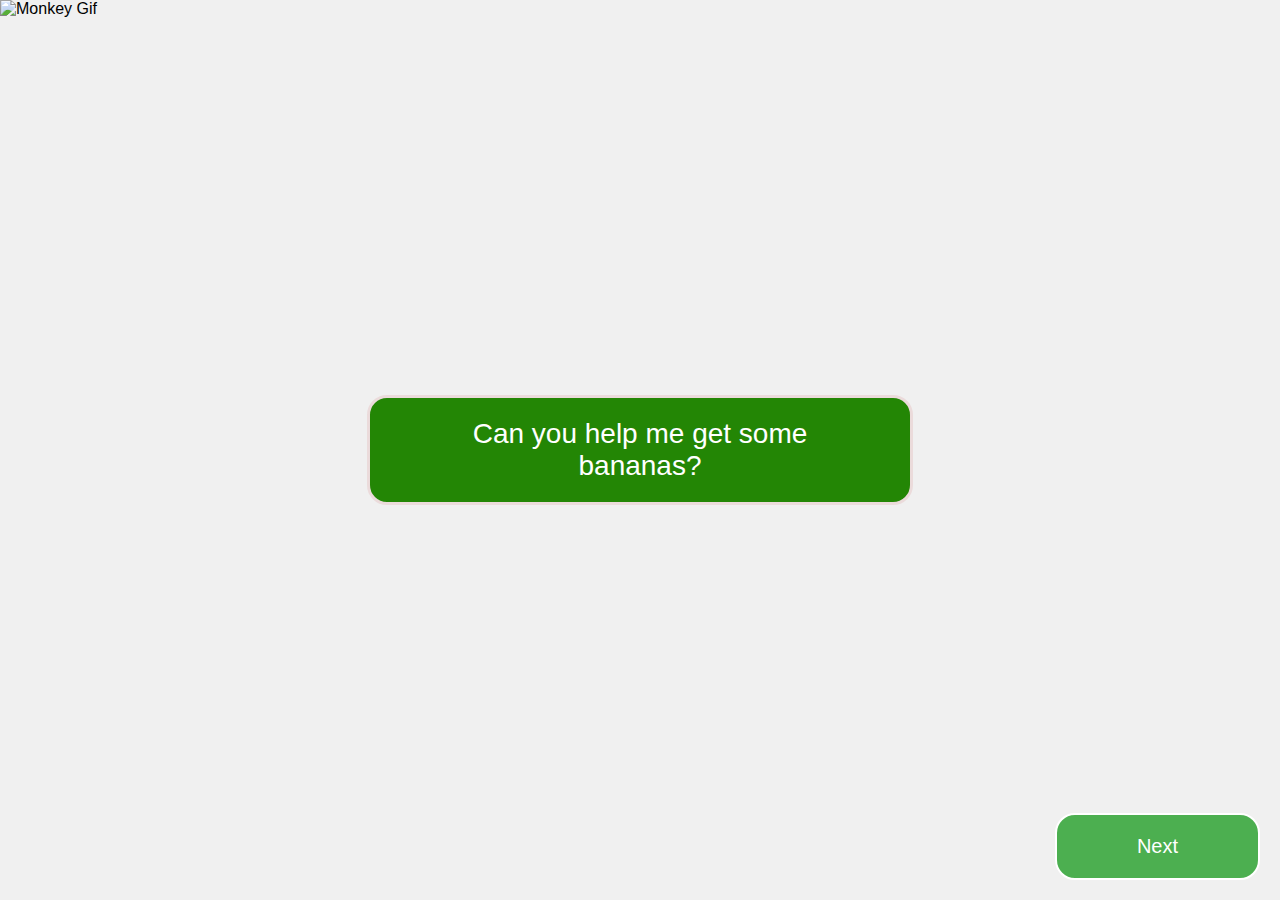
==== index.html @ a00d9434 "first commit" ====
<!DOCTYPE html>
<html lang="en">
<head>
    <meta charset="UTF-8">
    <meta name="viewport" content="width=device-width, initial-scale=1.0">
    <title>Monkey Game</title>
    <link rel="stylesheet" href="styles.css">
    
</head>
<body>
    <div class="container">
        <img src="https://media1.giphy.com/media/hRxXnkHRHBOky3ZOLr/giphy.gif?cid=6c09b952exwpkcknhn091tjdc7x6zgew6bnjmg4hpibvyz2r&ep=v1_gifs_search&rid=giphy.gif&ct=g" alt="Monkey Gif">
        <div class="speech-bubble">
            <p>Can you help me get some bananas?</p>
        </div>
        <a href="next_page.html"><button class="next-button">Next</button></a>
    </div>
</body>
</html>
---- styles.css ----
/* Styles for index.html */
body {
    display: flex;
    justify-content: center;
    align-items: center;
    height: 100vh;
    margin: 0;
    background-color: #f0f0f0;
    font-family: Arial, sans-serif;
    overflow: hidden;
}

.container {
    position: relative;
    width: 100%;
    height: 100%;
}

.container img {
    position: absolute;
    top: 0;
    left: 0;
    width: 100%;
    height: 100%;
    object-fit: cover;
    z-index: -1;
}

.speech-bubble {
    position: absolute;
    top: 50%;
    left: 50%;
    transform: translate(-50%, -50%);
    padding: 20px 70px;
    background: rgb(35, 134, 5);
    border: 3px solid #ebdbdb;
    border-radius: 20px;
    width: 400px;
    text-align: center;
    z-index: 1;
}

.speech-bubble p {
    margin: 0;
    font-size: 28px;
    color: white;
}

.next-button {
    position: absolute;
    bottom: 20px;
    right: 20px;
    padding: 20px 80px;
    border: 2px solid white;
    border-radius: 20px;
    background-color: #4CAF50;
    color: white;
    font-size: 32px;
    cursor: pointer;
    z-index: 1;
}

.next-button:hover {
    background-color: #45a049;
}

/* Styles for next_page.html */
.back-button {
    position: absolute;
    top: 20px;
    left: 20px;
    padding: 20px 40px;
    border: 2px solid white;
    border-radius: 20px;
    background-color: #4CAF50;
    color: white;
    font-size: 20px;
    text-decoration: none;text-align: center;
    cursor: pointer;
    z-index: 1;
}

.back-button:hover {
    background-color: #45a049;
}

.play-button {
    position: absolute;
    bottom: 20px;
    right: 20px;
    padding: 20px 80px;
    border: 3px solid white;
    border-radius: 20px;
    background-color: #4CAF50;
    color: white;
    font-size: 32px;
    cursor: pointer;
    z-index: 1;
}

.play-button:hover {
    background-color: #45a049;
}

.cards-container {
    display: flex;
    flex-direction: row;
    justify-content: center;
    align-items: center;
    gap: 20px;
    height: 100%;
}

.card {
    background-color: white;
    border: 2px solid #ddd;
    border-radius: 10px;padding: 20px 20px;
    width: 200px;
    text-align: center;
    display: grid;
    grid-template-rows: 1fr auto;
}

.card-image {
    width: 100%;
    height: auto;
}

.card-image img {
    width: 100%;
    height: auto;
    border-radius: 10px;
}

.card-text {
    font-size: 16px;
    margin-top: 10px;
}

/* Styles for main_page.html */
.back-button {
    position: absolute;
    top: 20px;
    left: 20px;
    padding: 10px 20px;
    border: 2px solid white;
    border-radius: 20px;
    background-color: #4CAF50;
    color: white;
    text-decoration: none;
}

.next-button {
    position: absolute;
    bottom: 20px;
    right: 20px;
    padding: 20px 80px;
    border: 2px solid white;
    border-radius: 20px;
    background-color: #4CAF50;
    color: white;
    font-size: 20px;
    text-decoration: none;
}

.cards-container {
    display: grid;
    grid-template-columns: repeat(6, 2fr);
    grid-template-rows: repeat(8, 100fr);
    column-gap: 20px;
    row-gap: 10px;
    margin-top: 80px;
}

.card {
    height: 150px;
    background-color: #fff;
    border: 8px solid #ddd;
}

.pink-card {
    background-color: pink;
}

.blue-card {
    background-color: rgb(118, 118, 222);
}

/* Card Flipping Styles */
.card {
    cursor: pointer;
    transition: transform 0.6s;
    transform-style: preserve-3d;
    position: relative;
}

.card.flipped {
    transform: rotateY(180deg);
}

.card .front, .card .back {
    position: absolute;
    width: 100%;
    height: 100%;
    display: flex;
    justify-content: center;
    align-items: center;
    border-radius: 10px;
    backface-visibility: hidden;
}

.card .back {
    transform: rotateY(180deg);
}

.end-button {
    position: absolute;
    bottom: 20px;
    right: 20px;
    padding: 20px 80px;
    border: 2px solid white;
    border-radius: 20px;
    background-color: #4CAF50;
    color: white;
    font-size: 20px;
    text-decoration: none;
}

/* Styles for end_page.html */
.win-message {
    position: absolute;
    top: 50%;
    left: 50%;
    transform: translate(-50%, -50%);
    text-align: center;
}

.win-message h1 {
    font-size: 48px;
    color: #4CAF50;
    margin-bottom: 20px;
}

.win-message img {
    width: 200px; 
    height: auto;
}
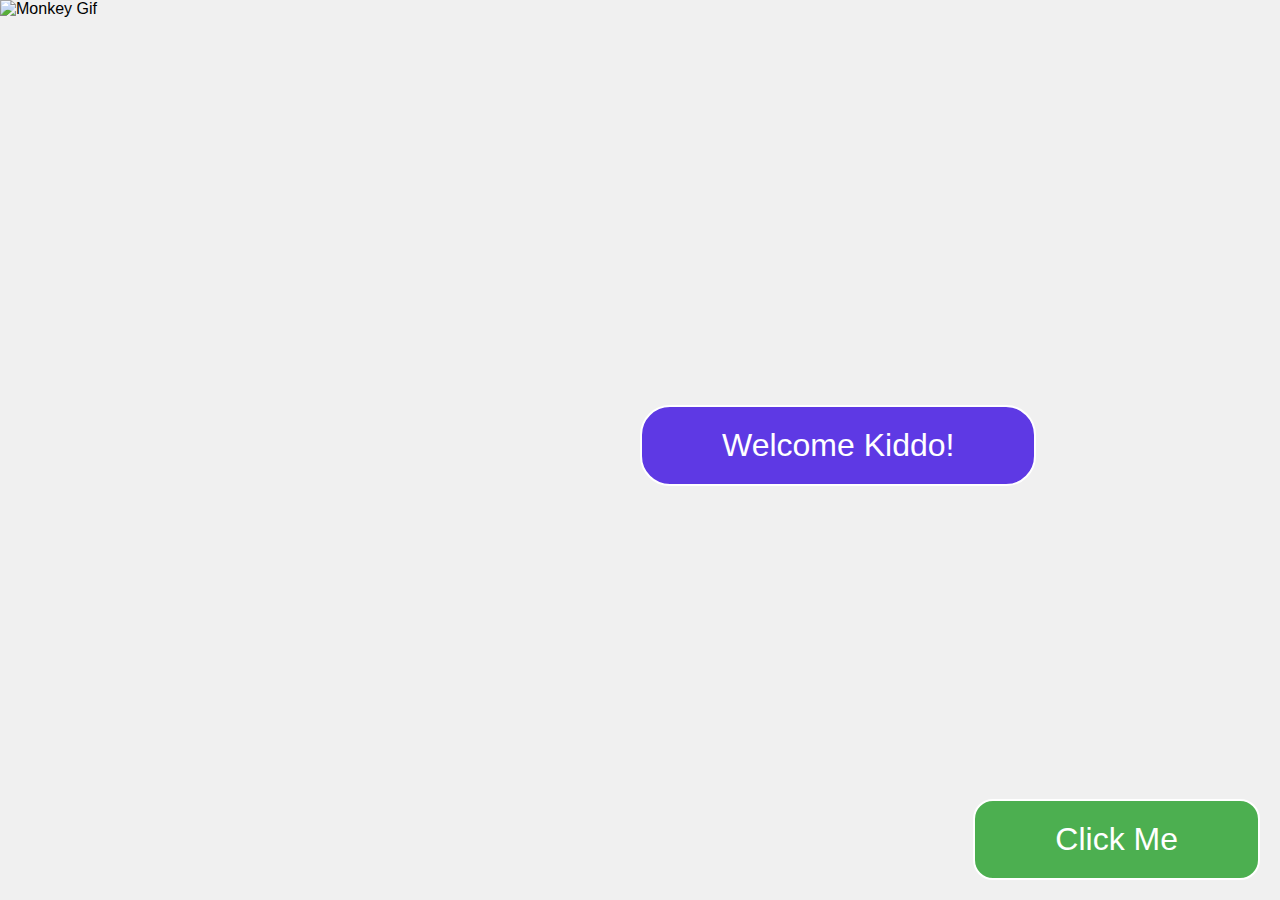
==== commit 058182f0: "chnages in the css" ====
--- a/index.html
+++ b/index.html
@@ -4,16 +4,15 @@
     <meta charset="UTF-8">
     <meta name="viewport" content="width=device-width, initial-scale=1.0">
     <title>Monkey Game</title>
-    <link rel="stylesheet" href="styles.css">
-    
+    <link rel="stylesheet" href="index.css">   
 </head>
+
 <body>
     <div class="container">
         <img src="https://media1.giphy.com/media/hRxXnkHRHBOky3ZOLr/giphy.gif?cid=6c09b952exwpkcknhn091tjdc7x6zgew6bnjmg4hpibvyz2r&ep=v1_gifs_search&rid=giphy.gif&ct=g" alt="Monkey Gif">
-        <div class="speech-bubble">
-            <p>Can you help me get some bananas?</p>
-        </div>
-        <a href="next_page.html"><button class="next-button">Next</button></a>
+        <a href="index2.html"><button class="speech-bubble">Welcome Kiddo!  
+        </button></a>
+        <a href="index2.html"><button class="next-button">Click Me</button></a>
     </div>
 </body>
 </html>
--- a/index.css
+++ b/index.css
@@ -0,0 +1,84 @@
+body {
+    display: flex;
+    justify-content: center;
+    align-items: center;
+    height: 100vh;
+    margin: 0;
+    background-color: #f0f0f0;
+    font-family: Arial, sans-serif;
+    overflow: hidden;
+}
+
+.container {
+    position: absolute;
+    width: 100%;
+    height: 100%;
+}
+
+.container img {
+    position: absolute;
+    top: 0;
+    left: 0;
+    width: 100%;
+    height: 100%;
+    object-fit: cover;
+    z-index: -1;
+}
+
+.speech-bubble {
+    position: absolute;
+    top: 45%;
+    left: 50%;
+    padding: 20px 80px;
+    border: 2px solid white;
+    border-radius: 30px;
+    background-color: #5e39e4;
+    color: white;
+    font-size: 32px;
+    cursor: pointer;
+    z-index: 1;
+}
+
+.speech-bubble p {
+    margin: 0;
+    font-size: 28px;
+    color: white;
+}
+
+.next-button {
+    position: absolute;
+    bottom: 20px;
+    right: 20px;
+    padding: 20px 80px;
+    border: 2px solid white;
+    border-radius: 20px;
+    background-color: #4CAF50;
+    color: white;
+    font-size: 32px;
+    cursor: pointer;
+    z-index: 1;
+}
+
+.next-button:hover {
+    background-color: #45a049;
+}
+
+.back-button {
+    position: absolute;
+    top: 20px;
+    left: 20px;
+    padding: 20px 40px;
+    border: 2px solid white;
+    border-radius: 20px;
+    background-color: #4CAF50;
+    color: white;
+    font-size: 20px;
+    text-decoration: none;
+    text-align: center;
+    cursor: pointer;
+    z-index: 1;
+}
+
+.back-button:hover {
+    background-color: #45a049;
+}